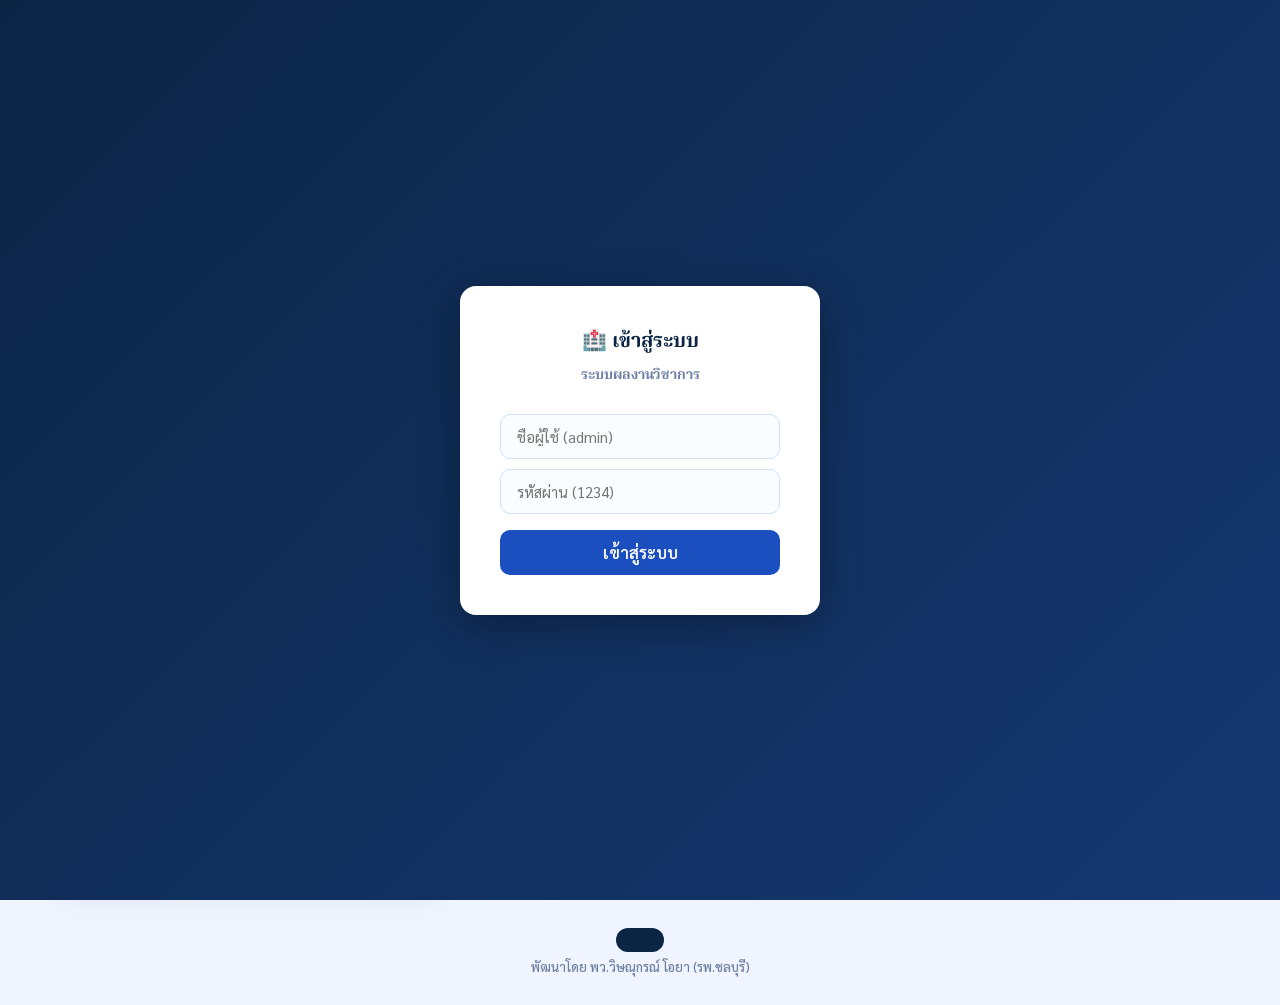
==== index.html @ ddecf51d "Add files via upload" ====
<!DOCTYPE html>
<html lang="th">
<head>
  <meta charset="UTF-8">
  <meta name="viewport" content="width=device-width, initial-scale=1.0">
  <title>ระบบผลงานวิชาการ — โรงพยาบาลชลบุรี</title>
  <link href="https://fonts.googleapis.com/css2?family=Sarabun:wght@300;400;500;600;700&family=IBM+Plex+Sans+Thai:wght@300;400;500;600;700&family=Noto+Serif+Thai:wght@400;600;700&display=swap" rel="stylesheet">
  <link rel="stylesheet" href="style.css">
</head>
<body>

<div id="login-overlay">
  <div class="login-box">
    <h2>🏥 เข้าสู่ระบบ<br><small style="font-size:14px;color:var(--muted);">ระบบผลงานวิชาการ</small></h2>
    <input type="text" id="login-user" class="form-control" placeholder="ชื่อผู้ใช้ (admin)" style="margin-bottom:10px;">
    <input type="password" id="login-pass" class="form-control" placeholder="รหัสผ่าน (1234)" style="margin-bottom:16px;" onkeypress="if(event.key==='Enter') checkLogin()">
    <button class="btn btn-primary btn-block" onclick="checkLogin()">เข้าสู่ระบบ</button>
    <p id="login-error" style="color:var(--danger);font-size:13px;display:none;margin-top:12px;">ชื่อผู้ใช้หรือรหัสผ่านไม่ถูกต้อง!</p>
  </div>
</div>

<div id="loading-overlay">
  <div class="spinner"></div>
  <span id="loading-text">กำลังประสานข้อมูลกับระบบ...</span>
</div>

<header>
  <div class="header-inner">
    <div class="logo-area">
      <div class="logo-circle">🏥</div>
      <div class="header-title">
        <h1>ระบบผลงานวิชาการ โรงพยาบาลชลบุรี</h1>
        <p>Academic Work Management System — Chonburi Hospital</p>
      </div>
    </div>
    <div class="header-stats">
      <div class="stat-badge"><div class="num" id="stat-total">0</div><div class="lbl">ทั้งหมด</div></div>
      <div class="stat-badge"><div class="num" id="stat-research">0</div><div class="lbl">วิจัย/R2R</div></div>
      <div class="stat-badge"><div class="num" id="stat-cqi">0</div><div class="lbl">CQI</div></div>
      <div class="stat-badge"><div class="num" id="stat-innov">0</div><div class="lbl">นวัตกรรม</div></div>
      <button class="btn btn-sm" style="background:rgba(255,255,255,0.2);color:#fff;" onclick="logout()">ออกจากระบบ</button>
    </div>
  </div>
</header>

<div class="app">
  <div>
    <div class="card">
      <div class="card-header">
        <h2 id="form-heading">➕ เพิ่มผลงานวิชาการ</h2>
        <span class="badge" id="form-mode-badge">ใหม่</span>
      </div>
      <div class="card-body">
        <div class="edit-mode-banner" id="edit-banner">
          ✏️ กำลังแก้ไขผลงาน — กรุณาตรวจสอบข้อมูลก่อนบันทึก
        </div>
        <input type="hidden" id="record-id">

        <div class="form-group">
          <div class="form-label">ประเภทผลงาน <span>*</span></div>
          <div class="type-pills">
            <div class="type-pill research" data-val="วิจัย" onclick="selectType(this)">🔬 วิจัย</div>
            <div class="type-pill r2r" data-val="R2R" onclick="selectType(this)">📋 R2R</div>
            <div class="type-pill cqi" data-val="CQI" onclick="selectType(this)">📈 CQI</div>
            <div class="type-pill innov" data-val="นวัตกรรม" onclick="selectType(this)">💡 นวัตกรรม</div>
          </div>
          <input type="hidden" id="f-type">
        </div>

        <div class="form-group">
          <label class="form-label">หน่วยงาน / หอผู้ป่วย <span>*</span></label>
          <select class="form-select" id="f-ward">
            <option value="" disabled selected>เลือกหน่วยงาน...</option>
            
            <optgroup label="กลุ่มงานการพยาบาลผู้ป่วยอายุรกรรม">
              <option>หอผู้ป่วย สก.3</option>
              <option>หอผู้ป่วย สก.4</option>
              <option>หอผู้ป่วย สก.5</option>
              <option>หอผู้ป่วย สก.6</option>
              <option>หอผู้ป่วยสงฆ์อาพาธ</option>
              <option>หอผู้ป่วยสงฆ์พิเศษ 2+3</option>
              <option>หอผู้ป่วยสามัญติดเชื้อ ธารน้ำใจ 1</option>
              <option>หอผู้ป่วยสามัญติดเชื้อ ธารน้ำใจ 2</option>
              <option>หอผู้ป่วยพิเศษอายุรกรรมชลาทรล่าง</option>
              <option>หอผู้ป่วยพิเศษอายุรกรรมชลาทรบน</option>
              <option>หอผู้ป่วย Low Immune ธนจ.4</option>
            </optgroup>
            
            <optgroup label="กลุ่มงานการพยาบาลผู้ป่วยศัลยกรรม">
              <option>หอผู้ป่วยชลาทิศ 1</option>
              <option>หอผู้ป่วยชลาทิศ 2</option>
              <option>หอผู้ป่วยชลาทิศ 3</option>
              <option>หอผู้ป่วยชลาทิศ 4</option>
              <option>หอผู้ป่วยพิเศษศัลยกรรม ฉ.7</option>
              <option>หอผู้ป่วยพิเศษศัลยกรรม ฉ.8</option>
              <option>หอผู้ป่วยพิเศษศัลยกรรม Ex.9</option>
              <option>หอผู้ป่วยแผลไหม้</option>
              <option>หอผู้ป่วยเคมีบำบัด</option>
            </optgroup>
            
            <optgroup label="กลุ่มงานการพยาบาลผู้ป่วยสูติ-นรีเวช">
              <option>หอผู้ป่วยหลังคลอด</option>
              <option>ห้องคลอด (LR)</option>
              <option>หอผู้ป่วยนรีเวชกรรม</option>
            </optgroup>
            
            <optgroup label="กลุ่มงานการพยาบาลผู้ป่วยกุมารเวชกรรม">
              <option>หอผู้ป่วยกุมาร 1</option>
              <option>หอผู้ป่วยกุมาร 2</option>
              <option>NICU</option>
            </optgroup>
            
            <optgroup label="กลุ่มงานการพยาบาลผู้ป่วยวิกฤต">
              <option>ห้องไอซียู (ICU)</option>
              <option>ห้องฉุกเฉิน (ER)</option>
              <option>CCU</option>
            </optgroup>
            
            <optgroup label="กลุ่มงานอื่นๆ">
              <option>ห้องผ่าตัด (OR)</option>
              <option>ห้องผู้ป่วยนอก (OPD)</option>
              <option>งานเภสัชกรรม</option>
              <option>งานรังสีวิทยา</option>
            </optgroup>
          </select>
        </div>

        <div class="form-group">
          <label class="form-label">ชื่อผลงาน <span>*</span></label>
          <input type="text" class="form-control" id="f-title" placeholder="ระบุชื่อผลงานวิชาการ...">
        </div>

        <div class="form-group">
          <label class="form-label">ผู้จัดทำ / ทีม <span>*</span></label>
          <input type="text" class="form-control" id="f-author" placeholder="ชื่อ-นามสกุล หรือชื่อทีม...">
        </div>

        <div class="form-group">
          <label class="form-label">ปีงบประมาณ</label>
          <select class="form-select" id="f-year">
            <option value="2567">2567</option>
            <option value="2568" selected>2568</option>
            <option value="2569">2569</option>
          </select>
        </div>

        <div class="form-group">
          <label class="form-label">ลิงก์ผลงาน (Google Drive / PDF)</label>
          <input type="url" class="form-control" id="f-link" placeholder="https://drive.google.com/...">
        </div>

        <div class="form-group">
          <label class="form-label">หมายเหตุ</label>
          <textarea class="form-control" id="f-note" rows="2" style="resize:vertical;" placeholder="ข้อมูลเพิ่มเติม (ถ้ามี)..."></textarea>
        </div>

        <div class="form-actions">
          <button class="btn btn-success btn-block" onclick="saveRecord()">
            <span id="save-btn-text">บันทึกลง Google Sheets</span>
          </button>
          <button class="btn btn-outline" onclick="resetForm()" style="min-width:90px;">ยกเลิก</button>
        </div>
      </div>
    </div>
  </div>

  <div class="panel-right">
    <div class="card">
      <div class="card-header">
        <h2>📂 รายการผลงานทั้งหมด</h2>
        <span class="badge" id="list-count">0 รายการ</span>
      </div>
      <div class="card-body" style="padding-bottom:12px;">
        <div class="filter-bar">
          <div class="search-wrap">
            <input type="text" id="search-input" placeholder="ค้นหาชื่อผลงาน, ผู้จัดทำ..." oninput="applyFilters()">
          </div>
          <select class="filter-select" id="filter-type" onchange="applyFilters()">
            <option value="">ทุกประเภท</option>
            <option value="วิจัย">วิจัย</option>
            <option value="R2R">R2R</option>
            <option value="CQI">CQI</option>
            <option value="นวัตกรรม">นวัตกรรม</option>
          </select>
          <select class="filter-select" id="filter-ward" onchange="applyFilters()">
            <option value="">ทุกหน่วยงาน</option>
          </select>
        </div>
      </div>

      <div class="table-wrap">
        <table>
          <thead>
            <tr>
              <th>ประเภท</th>
              <th>ชื่อผลงาน / ผู้จัดทำ</th>
              <th>หน่วยงาน</th>
              <th>ปี</th>
              <th>จัดการ</th>
            </tr>
          </thead>
          <tbody id="records-body"></tbody>
        </table>
        <div id="empty-state" class="empty-state" style="display:none;"><p>ไม่พบผลงานที่ตรงกับเงื่อนไข</p></div>
      </div>
    </div>
  </div>
</div>

<div style="text-align: center; padding: 10px 20px 30px; font-size: 13px; color: var(--muted); font-weight: 500;">
  พัฒนาโดย พว.วิษณุกรณ์ โอยา (รพ.ชลบุรี)
</div>

<div class="modal-overlay" id="view-modal">
  <div class="modal">
    <div class="modal-header"><h3>📄 รายละเอียดผลงาน</h3><button class="modal-close" onclick="closeModal('view-modal')">×</button></div>
    <div class="modal-body" id="view-modal-body"></div>
  </div>
</div>

<div class="modal-overlay" id="delete-modal">
  <div class="modal">
    <div class="modal-header"><h3>🗑️ ยืนยันการลบ</h3><button class="modal-close" onclick="closeModal('delete-modal')">×</button></div>
    <div class="modal-body">คุณต้องการลบผลงานนี้ออกจากระบบใช่หรือไม่?</div>
    <div class="modal-footer">
      <button class="btn btn-outline btn-sm" onclick="closeModal('delete-modal')">ยกเลิก</button>
      <button class="btn btn-danger btn-sm" onclick="confirmDelete()">🗑️ ลบผลงาน</button>
    </div>
  </div>
</div>

<div id="toast"><span id="toast-msg"></span></div>

<script src="script.js"></script>
</body>
</html>
---- style.css ----
:root {
  --navy: #0B2545;
  --navy-mid: #163872;
  --blue: #1B4FBF;
  --accent: #00C9A7;
  --accent2: #FFB703;
  --light: #F0F4FF;
  --surface: #FFFFFF;
  --border: #D5E0F5;
  --text: #1a2a4a;
  --muted: #6b7fa3;
  --danger: #E63946;
  --warn: #FFB703;
  --success: #00C9A7;
  --shadow: 0 4px 32px rgba(11,37,69,0.10);
  --radius: 16px;
}

*, *::before, *::after { box-sizing: border-box; margin: 0; padding: 0; }

body {
  font-family: 'Sarabun', sans-serif;
  background: var(--light);
  color: var(--text);
  min-height: 100vh;
}

/* ── Login Overlay ── */
#login-overlay {
  position: fixed;
  inset: 0;
  background: linear-gradient(135deg, var(--navy) 0%, var(--navy-mid) 100%);
  display: flex;
  align-items: center;
  justify-content: center;
  z-index: 10000;
  transition: opacity 0.3s;
}
.login-box {
  background: #fff;
  padding: 40px;
  border-radius: var(--radius);
  box-shadow: 0 10px 40px rgba(0,0,0,0.3);
  width: 90%;
  max-width: 360px;
  text-align: center;
}
.login-box h2 { font-family: 'Noto Serif Thai', serif; color: var(--navy); margin-bottom: 24px; font-size: 20px; }
.login-box input {
  width: 100%; padding: 12px 16px; margin-bottom: 16px; border: 1.5px solid var(--border);
  border-radius: 10px; font-family: 'Sarabun', sans-serif; font-size: 15px; outline: none;
}
.login-box input:focus { border-color: var(--blue); }
.login-box button { width: 100%; padding: 12px; font-size: 16px; }

/* ── Loading Spinner ── */
#loading-overlay {
  position: fixed; inset: 0; background: rgba(255,255,255,0.8); backdrop-filter: blur(2px);
  z-index: 9990; display: none; align-items: center; justify-content: center; flex-direction: column; color: var(--navy); font-weight: 600;
}
.spinner {
  border: 4px solid rgba(27,79,191,0.2); border-left-color: var(--blue); border-radius: 50%;
  width: 40px; height: 40px; animation: spin 1s linear infinite; margin-bottom: 10px;
}
@keyframes spin { 0% { transform: rotate(0deg); } 100% { transform: rotate(360deg); } }

/* ── Header ── */
header { background: linear-gradient(135deg, var(--navy) 0%, var(--navy-mid) 60%, var(--blue) 100%); color: #fff; padding: 0; position: sticky; top: 0; z-index: 100; box-shadow: 0 2px 24px rgba(11,37,69,0.25); }
.header-inner { max-width: 1200px; margin: auto; display: flex; align-items: center; justify-content: space-between; padding: 18px 32px; gap: 16px; }
.logo-area { display: flex; align-items: center; gap: 16px; }
.logo-circle { width: 48px; height: 48px; background: rgba(255,255,255,0.15); border: 2px solid rgba(0,201,167,0.6); border-radius: 50%; display: flex; align-items: center; justify-content: center; font-size: 22px; }
.header-title h1 { font-family: 'Noto Serif Thai', serif; font-size: 18px; font-weight: 700; letter-spacing: 0.02em; }
.header-title p { font-size: 12px; opacity: 0.7; margin-top: 1px; }
.header-stats { display: flex; gap: 20px; align-items: center; }
.stat-badge { text-align: center; background: rgba(255,255,255,0.1); border: 1px solid rgba(255,255,255,0.2); border-radius: 10px; padding: 6px 16px; min-width: 64px; }
.stat-badge .num { font-size: 22px; font-weight: 700; color: var(--accent); line-height: 1; }
.stat-badge .lbl { font-size: 10px; opacity: 0.75; margin-top: 2px; }

/* ── Layout ── */
.app { max-width: 1200px; margin: auto; padding: 32px 20px 60px; display: grid; grid-template-columns: 380px 1fr; gap: 28px; }
@media(max-width:900px){ .app { grid-template-columns: 1fr; } }

/* ── Card ── */
.card { background: var(--surface); border-radius: var(--radius); box-shadow: var(--shadow); border: 1px solid var(--border); overflow: hidden; }
.card-header { padding: 20px 24px 16px; border-bottom: 1px solid var(--border); display: flex; align-items: center; justify-content: space-between; }
.card-header h2 { font-size: 15px; font-weight: 700; color: var(--navy); }
.card-header .badge { background: var(--light); color: var(--blue); border: 1px solid var(--border); border-radius: 20px; font-size: 11px; padding: 3px 10px; font-weight: 600; }
.card-body { padding: 24px; }

/* ── Form ── */
.form-group { margin-bottom: 18px; }
.form-label { display: block; font-size: 13px; font-weight: 600; color: var(--navy); margin-bottom: 6px; }
.form-label span { color: var(--danger); margin-left: 2px; }
.form-control, .form-select { width: 100%; padding: 10px 14px; border: 1.5px solid var(--border); border-radius: 10px; font-family: 'Sarabun', sans-serif; font-size: 14px; color: var(--text); background: #fafcff; outline: none; appearance: none; }
.form-control:focus, .form-select:focus { border-color: var(--blue); box-shadow: 0 0 0 3px rgba(27,79,191,0.12); background: #fff; }
.type-pills { display: flex; flex-wrap: wrap; gap: 8px; }
.type-pill { border: 1.5px solid var(--border); border-radius: 20px; padding: 6px 14px; font-size: 13px; font-weight: 500; cursor: pointer; background: #fafcff; color: var(--muted); transition: all 0.18s; user-select: none; }
.type-pill:hover { border-color: var(--blue); color: var(--blue); }
.type-pill.active { background: var(--blue); border-color: var(--blue); color: #fff; }
.type-pill.active.research { background: #1B4FBF; }
.type-pill.active.r2r { background: #00897B; border-color: #00897B; }
.type-pill.active.cqi { background: #E65100; border-color: #E65100; }
.type-pill.active.innov { background: #6A0DAD; border-color: #6A0DAD; }

/* ── Buttons ── */
.btn { display: inline-flex; align-items: center; justify-content: center; gap: 7px; padding: 10px 20px; border-radius: 10px; border: none; font-family: 'Sarabun', sans-serif; font-size: 14px; font-weight: 600; cursor: pointer; transition: all 0.18s; }
.btn-primary { background: var(--blue); color: #fff; }
.btn-success { background: var(--accent); color: #fff; }
.btn-warn { background: var(--warn); color: var(--navy); }
.btn-danger { background: var(--danger); color: #fff; }
.btn-outline { background: transparent; border: 1.5px solid var(--border); color: var(--muted); }
.btn-outline:hover { border-color: var(--blue); color: var(--blue); }
.btn-block { width: 100%; }
.btn:disabled { opacity: 0.55; cursor: not-allowed; }
.btn-sm { padding: 6px 12px; font-size: 12px; border-radius: 7px; }
.form-actions { display: flex; gap: 10px; margin-top: 6px; }

/* ── Table & Rights ── */
.panel-right { display: flex; flex-direction: column; gap: 20px; }
.filter-bar { display: flex; gap: 10px; flex-wrap: wrap; align-items: center; }
.search-wrap { position: relative; flex: 1; min-width: 180px; }
.search-wrap svg { position: absolute; left: 12px; top: 50%; transform: translateY(-50%); color: var(--muted); }
.search-wrap input { width: 100%; padding: 9px 12px 9px 36px; border: 1.5px solid var(--border); border-radius: 10px; font-family: 'Sarabun', sans-serif; font-size: 13px; outline: none; }
.filter-select { padding: 9px 12px; border: 1.5px solid var(--border); border-radius: 10px; font-family: 'Sarabun', sans-serif; font-size: 13px; outline: none; cursor: pointer; }

.table-wrap { overflow-x: auto; border-radius: var(--radius); }
table { width: 100%; border-collapse: collapse; min-width: 600px; }
thead th { background: var(--navy); color: rgba(255,255,255,0.85); padding: 12px 16px; font-size: 12px; font-weight: 600; text-align: left; white-space: nowrap; }
tbody tr { border-bottom: 1px solid var(--border); transition: background 0.15s; }
tbody tr:hover { background: #f4f7ff; }
tbody td { padding: 12px 16px; font-size: 13px; vertical-align: middle; }
.td-title { font-weight: 600; color: var(--navy); max-width: 200px; }
.td-title small { display: block; color: var(--muted); font-weight: 400; font-size: 11px; margin-top: 2px; }

.type-tag { display: inline-block; border-radius: 6px; padding: 3px 9px; font-size: 11px; font-weight: 700; white-space: nowrap; }
.tag-วิจัย { background: #dbeafe; color: #1e40af; }
.tag-R2R { background: #d1fae5; color: #065f46; }
.tag-CQI { background: #fff3e0; color: #bf360c; }
.tag-นวัตกรรม { background: #ede9fe; color: #4c1d95; }

/* ── Modals & Toast ── */
.modal-overlay { position: fixed; inset: 0; background: rgba(11,37,69,0.55); backdrop-filter: blur(3px); z-index: 200; display: flex; align-items: center; justify-content: center; opacity: 0; pointer-events: none; transition: opacity 0.2s; }
.modal-overlay.open { opacity: 1; pointer-events: all; }
.modal { background: #fff; border-radius: var(--radius); width: 90%; max-width: 520px; box-shadow: 0 20px 60px rgba(11,37,69,0.25); transform: scale(0.95); transition: 0.25s; }
.modal-overlay.open .modal { transform: scale(1); }
.modal-header { padding: 20px 24px; border-bottom: 1px solid var(--border); display: flex; justify-content: space-between; }
.modal-body { padding: 24px; }
.modal-footer { padding: 16px 24px; border-top: 1px solid var(--border); display: flex; justify-content: flex-end; gap: 10px; }
.modal-close { background: none; border: none; font-size: 20px; cursor: pointer; color: var(--muted); }

#toast { position: fixed; bottom: 28px; left: 50%; transform: translateX(-50%) translateY(80px); background: var(--navy); color: #fff; padding: 12px 24px; border-radius: 30px; font-size: 14px; z-index: 9999; display: flex; align-items: center; gap: 10px; transition: 0.3s; }
#toast.show { transform: translateX(-50%) translateY(0); }
#toast.success { background: var(--accent); }
#toast.error { background: var(--danger); }
#toast.warn { background: var(--warn); color: var(--navy); }

.detail-row { display: flex; gap: 12px; margin-bottom: 14px; }
.detail-label { font-size: 12px; font-weight: 600; color: var(--muted); min-width: 100px; }
.detail-val { font-size: 14px; color: var(--text); font-weight: 500; }
.edit-mode-banner { background: #FFF8E1; border: 1.5px solid var(--warn); border-radius: 10px; padding: 10px 14px; margin-bottom: 18px; font-size: 13px; font-weight: 600; color: #7a4f00; display: none; }
.edit-mode-banner.open { display: flex; }
.action-btns { display: flex; gap: 6px; }
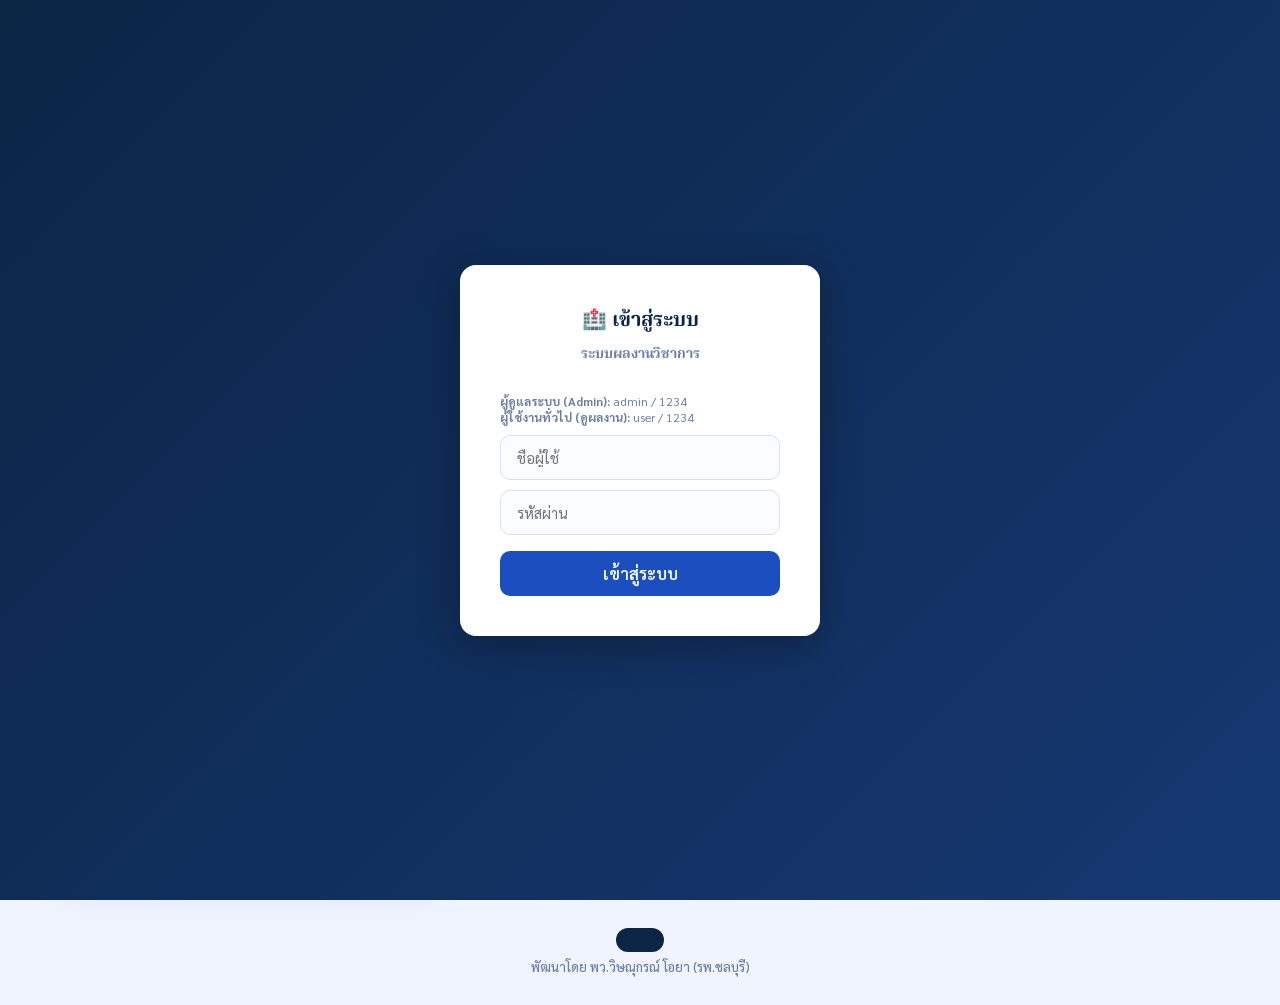
==== commit 8329bfe9: "Update index.html" ====
--- a/index.html
+++ b/index.html
@@ -12,8 +12,14 @@
 <div id="login-overlay">
   <div class="login-box">
     <h2>🏥 เข้าสู่ระบบ<br><small style="font-size:14px;color:var(--muted);">ระบบผลงานวิชาการ</small></h2>
-    <input type="text" id="login-user" class="form-control" placeholder="ชื่อผู้ใช้ (admin)" style="margin-bottom:10px;">
-    <input type="password" id="login-pass" class="form-control" placeholder="รหัสผ่าน (1234)" style="margin-bottom:16px;" onkeypress="if(event.key==='Enter') checkLogin()">
+    
+    <p style="font-size:12px; color:var(--muted); text-align:left; margin-bottom:10px;">
+      <b>ผู้ดูแลระบบ (Admin):</b> admin / 1234<br>
+      <b>ผู้ใช้งานทั่วไป (ดูผลงาน):</b> user / 1234
+    </p>
+
+    <input type="text" id="login-user" class="form-control" placeholder="ชื่อผู้ใช้" style="margin-bottom:10px;">
+    <input type="password" id="login-pass" class="form-control" placeholder="รหัสผ่าน" style="margin-bottom:16px;" onkeypress="if(event.key==='Enter') checkLogin()">
     <button class="btn btn-primary btn-block" onclick="checkLogin()">เข้าสู่ระบบ</button>
     <p id="login-error" style="color:var(--danger);font-size:13px;display:none;margin-top:12px;">ชื่อผู้ใช้หรือรหัสผ่านไม่ถูกต้อง!</p>
   </div>
@@ -43,8 +49,8 @@
   </div>
 </header>
 
-<div class="app">
-  <div>
+<div class="app" id="app-container">
+  <div id="form-panel">
     <div class="card">
       <div class="card-header">
         <h2 id="form-heading">➕ เพิ่มผลงานวิชาการ</h2>
@@ -189,14 +195,14 @@
       </div>
 
       <div class="table-wrap">
-        <table>
+      <table>
           <thead>
             <tr>
               <th>ประเภท</th>
               <th>ชื่อผลงาน / ผู้จัดทำ</th>
               <th>หน่วยงาน</th>
               <th>ปี</th>
-              <th>จัดการ</th>
+              <th>ลิงก์</th> <th>จัดการ</th>
             </tr>
           </thead>
           <tbody id="records-body"></tbody>
@@ -233,4 +239,4 @@
 
 <script src="script.js"></script>
 </body>
-</html>+</html>
